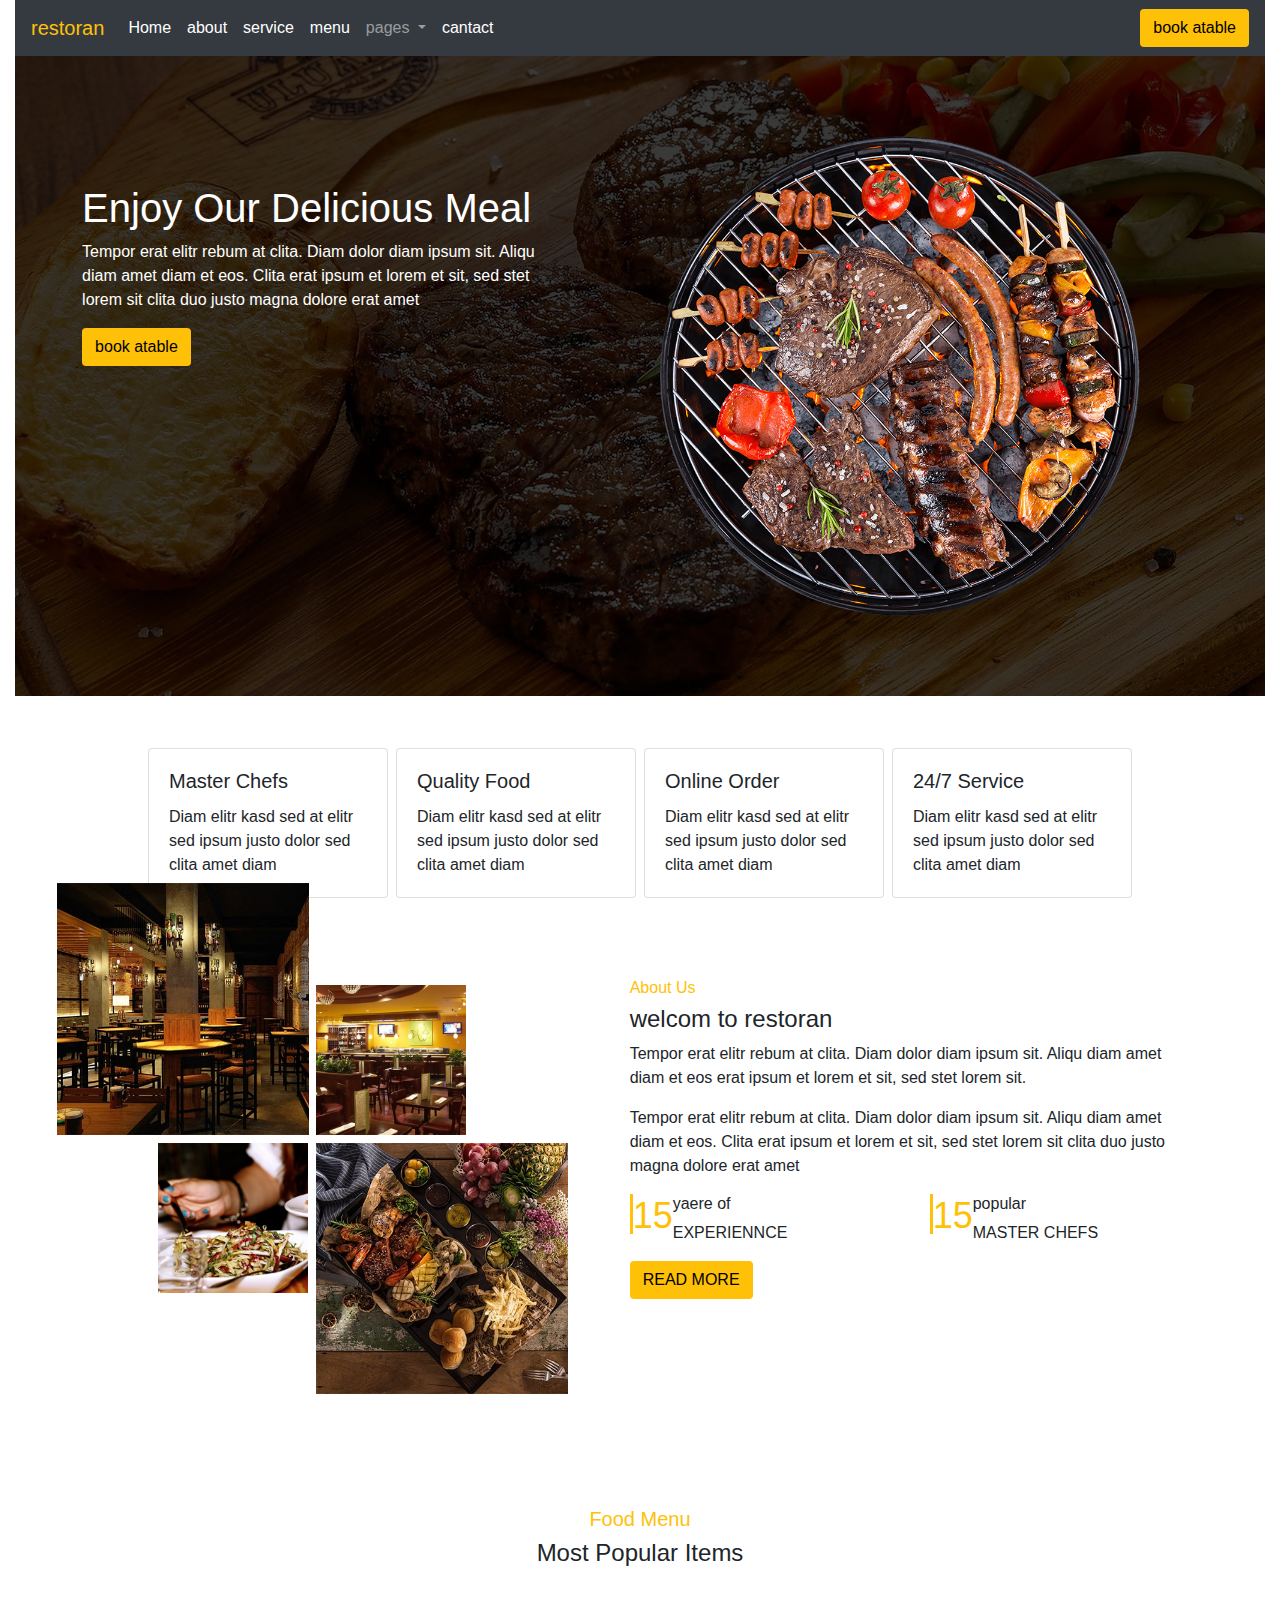
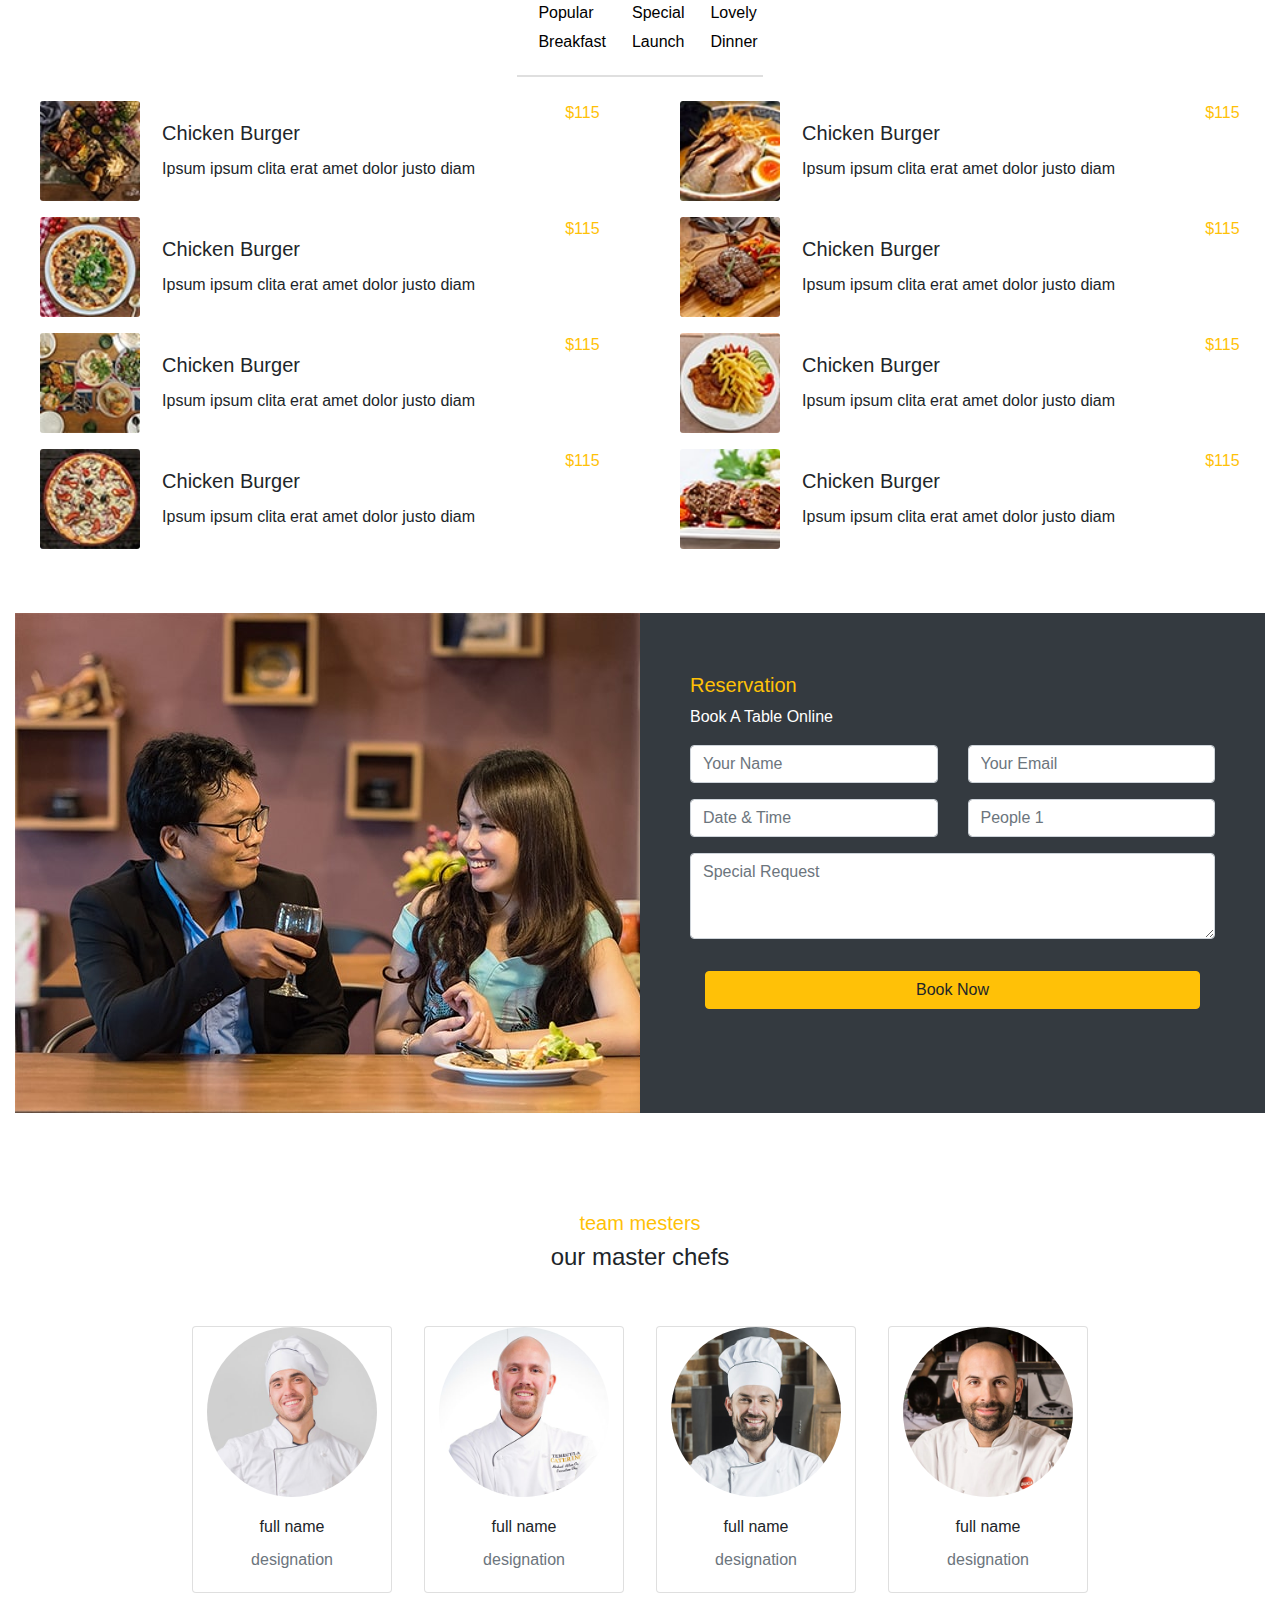
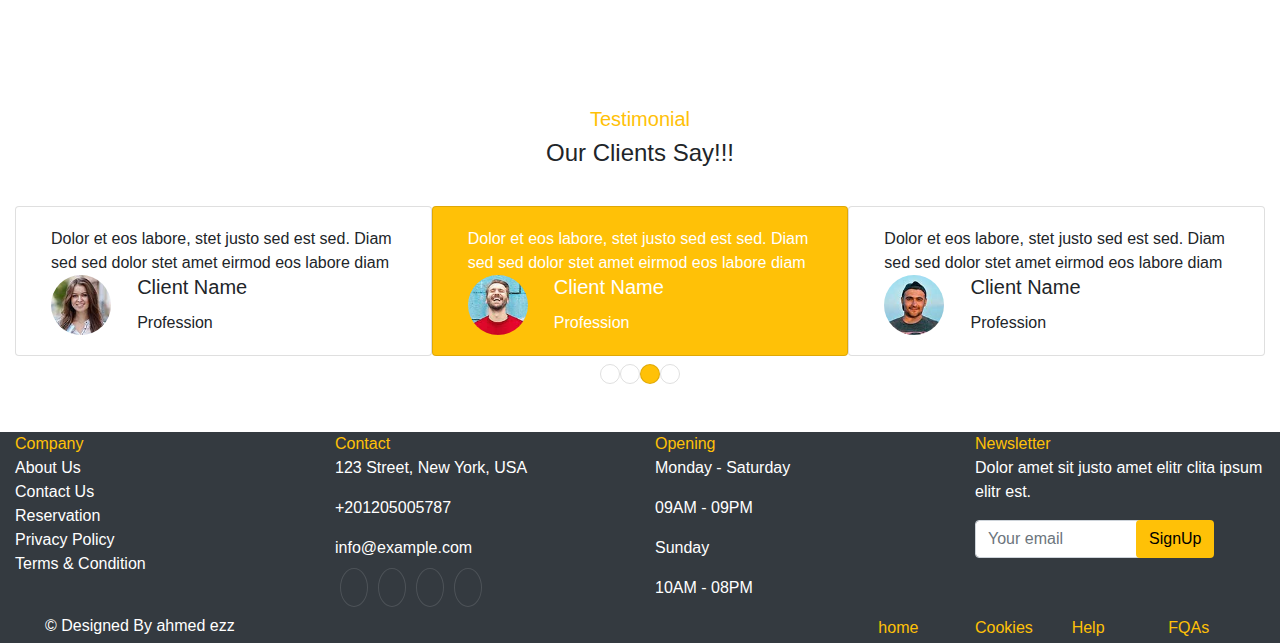
==== index.html @ 98dbb3b8 "Add files via upload" ====
<!DOCTYPE html>
<html lang="en">

<head>
    <meta charset="UTF-8">
    <meta name="viewport" content="width=device-width, initial-scale=1.0">
    <title>Document</title>
    <!-- link css -->
    <link rel="stylesheet" href="./css/bootstrap.css">
    <link rel="stylesheet" href="./css/edit.css">
    <!-- link icon -->
    <link rel="stylesheet" href="https://cdnjs.cloudflare.com/ajax/libs/font-awesome/6.4.2/css/all.min.css"
        integrity="sha512-z3gLpd7yknf1YoNbCzqRKc4qyor8gaKU1qmn+CShxbuBusANI9QpRohGBreCFkKxLhei6S9CQXFEbbKuqLg0DA=="
        crossorigin="anonymous" referrerpolicy="no-referrer" />
</head>

<body>
    <div class=" container">
        <div class="bac">
            <nav class="navbar navbar-expand-lg navbar-dark bg-dark ">
                <a class="navbar-brand text-warning" href="#"><i
                        class="fa-solid fa-utensils text-warning"></i>restoran</a>
                <button class="navbar-toggler" type="button" data-toggle="collapse"
                    data-target="#navbarSupportedContent" aria-controls="navbarSupportedContent" aria-expanded="false"
                    aria-label="Toggle navigation">
                    <span class="navbar-toggler-icon"></span>
                </button>

                <div class="collapse navbar-collapse" id="navbarSupportedContent">
                    <ul class="navbar-nav mr-auto">
                        <li class="nav-item active">
                            <a class="nav-link" href="./index.html">Home <span class="sr-only">(current)</span></a>
                        </li>
                        <li class="nav-item active">
                            <a class="nav-link" href="./html/about.html">about <span
                                    class="sr-only">(current)</span></a>
                        </li>
                        <li class="nav-item active">
                            <a class="nav-link" href="./html/service.html">service <span
                                    class="sr-only">(current)</span></a>
                        </li>
                        <li class="nav-item active ">
                            <a class="nav-link " href="./html/menu.html">menu <span class="sr-only">(current)</span></a>
                        </li>
                        <li class="nav-item dropdown">
                            <a class="nav-link dropdown-toggle" href="#" id="navbarDropdown" role="button"
                                data-toggle="dropdown" aria-haspopup="true" aria-expanded="false">
                                pages
                            </a>
                            <div class="dropdown-menu" aria-labelledby="navbarDropdown">
                                <a class="dropdown-item" href="./html/booking.html">booking</a>
                                <a class="dropdown-item" href="./html/team.html">team</a>
                                <a class="dropdown-item" href="./html/testimonial.html">testimonial</a>
                            </div>
                        </li>
                        <li class="nav-item active">
                            <a class="nav-link" href="./html/cantact.html">cantact <span
                                    class="sr-only">(current)</span></a>
                        </li>
                    </ul>
                    <form class="form-inline">
                        <button class="btn bg-warning" type="button">book atable</button>
                    </form>
                </div>

            </nav>

            <!---------------------------------- home ----------------------->
            <div class="container">
                <div class="row text-white bd-5">
                    <div class="col-5 mt-5">
                        <h1>Enjoy Our Delicious Meal</h1>
                        <p>Tempor erat elitr rebum at clita. Diam dolor diam ipsum sit. Aliqu diam amet diam et eos.
                            Clita erat ipsum et lorem et sit, sed stet lorem sit clita duo justo magna dolore erat amet
                        </p>
                        <form class="form-inline">
                            <button class="btn bg-warning" type="button">book atable</button>
                        </form>
                    </div>
                    <div class="col-6 width">
                        <img src="./img/hero.png"  alt="">
                    </div>
                </div>
            </div>
        </div>
    </div>
    <!---------------------------------- section 2 explore--------------------->
    <div class="container mt-5">
        <div class="row">
            <div class="card  m-1 ho-card" style="width: 15rem;">
                <div class="card-body">
                    <i id="icon" class="fa-solid fa-user-tie "></i>
                    <h5 class="card-title">Master Chefs</h5>
                    <p class="card-text">Diam elitr kasd sed at elitr sed ipsum justo dolor sed clita amet diam</p>
                </div>
            </div>
            <div class="card m-1 ho-card" style="width: 15rem;">
                <div class="card-body">
                    <i id="icon" class="fa-solid fa-utensils "></i>
                    <h5 class="card-title">Quality Food</h5>
                    <p class="card-text">Diam elitr kasd sed at elitr sed ipsum justo dolor sed clita amet diam</p>
                </div>
            </div>
            <div class="card m-1 ho-card" style="width: 15rem;">
                <div class="card-body">
                    <i id="icon" class="fa-solid fa-cart-plus "></i>
                    <h5 class="card-title">Online Order</h5>
                    <p class="card-text">Diam elitr kasd sed at elitr sed ipsum justo dolor sed clita amet diam</p>
                </div>
            </div>
            <div class="card m-1 ho-card" style="width: 15rem;">
                <div class="card-body">
                    <i id="icon" class="fa-solid fa-headset "></i>
                    <h5 class="card-title">24/7 Service</h5>
                    <p class="card-text">Diam elitr kasd sed at elitr sed ipsum justo dolor sed clita amet diam</p>
                </div>
            </div>
        </div>
    </div>
    <!-------------------------------------  section 3 welcome ------------------>
    <div class="container mt-5">
        <div class="row">
            <div class="col-md-5 col-12 row m-2 height">
                <div class="  col-6">
                    <img src="./img/about-1.jpg" class="m-1 i1" alt="">
                </div>
                <div class="col-6">
                    <img src="./img/about-2.jpg" class="m-1 i2" alt="">
                </div>
                <div class="col-6">
                    <img src="./img/about-3.jpg" class="m-1 i3" alt="">
                </div>
                <div class="col-6">
                    <img src="./img/about-4.jpg" class="m-1 i4" alt="">
                </div>
            </div>
            <div class="card col-md-6 col-12 m-2" style="border: none;">
                <div class="card-body">
                    <h6 class="text-warning">About Us</h6>
                    <h4>welcom to <i class="fa-solid fa-utensils text-warning"></i> restoran</h4>
                    <p class="Text-card">Tempor erat elitr rebum at clita. Diam dolor diam ipsum sit. Aliqu diam amet
                        diam et eos erat ipsum et lorem et sit, sed stet lorem sit.</p>
                    <p class="Text-card">Tempor erat elitr rebum at clita. Diam dolor diam ipsum sit. Aliqu diam amet
                        diam et eos. Clita erat ipsum et lorem et sit, sed stet lorem sit clita duo justo magna dolore
                        erat amet</p>

                    <div class="row">
                        <div class="grop col-sm-6 col-12">
                            <div id="lin" class="bg-warning"></div>
                            <h5 class="text-warning" style=" font-size: 2.25rem;">15</h5>
                            <div class="">
                                <h6>yaere of</h6>
                                <p>EXPERIENNCE</p>
                            </div>
                        </div>
                        <div class="grop col-sm-6 col-12">
                            <div id="lin" class="bg-warning"></div>
                            <h5 class="text-warning" style=" font-size: 2.25rem;">15</h5>
                            <div class="">
                                <h6>popular</h6>
                                <p>MASTER CHEFS</p>
                            </div>
                        </div>
                    </div>
                    <form class="form-inline">
                        <button class="btn bg-warning" type="button">READ MORE</button>
                    </form>
                </div>
            </div>
        </div>

    </div>
    <!-- ----------------------section 4 menu ----------------- -->
    <div class="container m-menu">
        <div class="text-center edit4">
            <h5 class="text-warning">Food Menu</h5>
            <h4 class="text">Most Popular Items</h4>
        </div>
        <div class="row">
            <a href="#" class="cardd">
                <i class="fa-solid fa-mug-saucer text-warning " id="icon"></i>
                <div class="ml-3">
                    <h6>
                        Popular</h6>
                    <p>Breakfast</p>
                </div>
            </a>
            <a href="#" class="cardd">
                <i class="fa-solid fa-burger text-warning" id="icon"></i></i>
                <div class="ml-3">
                    <h6>
                        Special</h6>
                    <p>Launch</p>
                </div>
            </a>
            <a href="#" class="cardd">
                <div><i class="fa-solid fa-utensils text-warning" id="icon"></i></div>
                <div class="ml-3">
                    <h6>
                        Lovely</h6>
                    <p>Dinner</p>
                </div>
            </a>
        </div>
        <div class="mt-4 non row">
            <div class="card mb-3 col-lg-6 col-12" id="cinter">
                <div class="row no-gutters">
                    <div class="col-md-2 col-12" id="cinter">
                        <img class="card-img" src="./img/menu-1.jpg" alt="">
                    </div>
                    <div class="col-md-7 col-12" id="cinter">
                        <div class="card-body" id="cinter">
                            <h5 class="card-title">Chicken Burger</h5>
                            <p class="card-text">Ipsum ipsum clita erat amet dolor justo diam</p>
                        </div>
                    </div>
                    <div class="col-md-2 col-12" id="cinter">
                        <p class="text-warning end">$115</p>
                    </div>
                </div>
            </div>
            <div class="card mb-3 col-lg-6 col-12" id="cinter">
                <div class="row no-gutters">
                    <div class="col-md-2 col-12" id="cinter">
                        <img class="card-img" src="./img/menu-2.jpg" alt="">
                    </div>
                    <div class="col-md-7 col-12" id="cinter">
                        <div class="card-body" id="cinter">
                            <h5 class="card-title">Chicken Burger</h5>
                            <p class="card-text">Ipsum ipsum clita erat amet dolor justo diam</p>
                        </div>
                    </div>
                    <div class="col-md-2 col-12" id="cinter">
                        <p class="text-warning end">$115</p>
                    </div>
                </div>
            </div>
            <div class="card mb-3 col-lg-6 col-12" id="cinter">
                <div class="row no-gutters">
                    <div class="col-md-2 col-12" id="cinter">
                        <img class="card-img" src="./img/menu-3.jpg" alt="">
                    </div>
                    <div class="col-md-7 col-12" id="cinter">
                        <div class="card-body" id="cinter">
                            <h5 class="card-title">Chicken Burger</h5>
                            <p class="card-text">Ipsum ipsum clita erat amet dolor justo diam</p>
                        </div>
                    </div>
                    <div class="col-2" id="cinter">
                        <p class="text-warning end">$115</p>
                    </div>
                </div>
            </div>
            <div class="card mb-3 col-lg-6 col-12" id="cinter">
                <div class="row no-gutters">
                    <div class="col-md-2 col-12" id="cinter">
                        <img class="card-img" src="./img/menu-4.jpg" alt="">
                    </div>
                    <div class="col-md-7 col-12" id="cinter">
                        <div class="card-body" id="cinter">
                            <h5 class="card-title">Chicken Burger</h5>
                            <p class="card-text">Ipsum ipsum clita erat amet dolor justo diam</p>
                        </div>
                    </div>
                    <div class="col-md-2 col-122" id="cinter">
                        <p class="text-warning end">$115</p>
                    </div>
                </div>
            </div>
            <div class="card mb-3 col-lg-6 col-12" id="cinter">
                <div class="row no-gutters">
                    <div class="col-md-2 col-12" id="cinter">
                        <img class="card-img" src="./img/menu-5.jpg" alt="">
                    </div>
                    <div class="col-md-7 col-12" id="cinter">
                        <div class="card-body" id="cinter">
                            <h5 class="card-title">Chicken Burger</h5>
                            <p class="card-text">Ipsum ipsum clita erat amet dolor justo diam</p>
                        </div>
                    </div>
                    <div class="col-md-2 col-12" id="cinter">
                        <p class="text-warning end">$115</p>
                    </div>
                </div>
            </div>
            <div class="card mb-3 col-lg-6 col-12" id="cinter">
                <div class="row no-gutters">
                    <div class="col-md-2 col-12" id="cinter">
                        <img class="card-img" src="./img/menu-6.jpg" alt="">
                    </div>
                    <div class="col-md-7 col-12" id="cinter">
                        <div class="card-body" id="cinter">
                            <h5 class="card-title">Chicken Burger</h5>
                            <p class="card-text">Ipsum ipsum clita erat amet dolor justo diam</p>
                        </div>
                    </div>
                    <div class="col-md-2 col-12" id="cinter">
                        <p class="text-warning end">$115</p>
                    </div>
                </div>
            </div>
            <div class="card mb-3 col-lg-6 col-12" id="cinter">
                <div class="row no-gutters">
                    <div class="col-md-2 col-12" id="cinter">
                        <img class="card-img" src="./img/menu-7.jpg" alt="">
                    </div>
                    <div class="col-md-7 col-12" id="cinter">
                        <div class="card-body" id="cinter">
                            <h5 class="card-title">Chicken Burger</h5>
                            <p class="card-text">Ipsum ipsum clita erat amet dolor justo diam</p>
                        </div>
                    </div>
                    <div class="col-md-2 col-12" id="cinter">
                        <p class="text-warning end">$115</p>
                    </div>
                </div>
            </div>
            <div class="card mb-3 col-lg-6 col-12" id="cinter">
                <div class="row no-gutters">
                    <div class="col-md-2 col-12" id="cinter">
                        <img class="card-img" src="./img/menu-8.jpg" alt="">
                    </div>
                    <div class="col-md-7 col-12" id="cinter">
                        <div class="card-body" id="cinter">
                            <h5 class="card-title">Chicken Burger</h5>
                            <p class="card-text">Ipsum ipsum clita erat amet dolor justo diam</p>
                        </div>
                    </div>
                    <div class="col-md-2 col-12" id="cinter">
                        <p class="text-warning card-text end">$115</p>
                    </div>
                </div>
            </div>

        </div>
    </div>
    <!-- -------------cection 5 form------------------- -->
    <div class="container mt-5">
        <div class="card   row non mt-5">
            <div class="row col-12 no-gutters">
                <div class="col-md-6 ">
                    <img class="" src="./img/video.jpg" alt="">
                </div>
                <form class="col-md-6 bg-dark  ">
                    <div class="container pad">
                        <div class="text">
                            <h5 class="text-warning">Reservation</h5>
                            <p class="text-white">Book A Table Online</p>
                        </div>
                        <div class="row mt-3">
                            <div class="col">
                                <input type="text" class="form-control" placeholder="Your Name ">
                            </div>
                            <div class="col">
                                <input type="text" class="form-control" placeholder="Your Email">
                            </div>
                        </div>
                        <div class="row mt-3">
                            <div class="col">
                                <input type="text" class="form-control" placeholder="Date & Time">
                            </div>
                            <div class="col">
                                <input type="text" class="form-control" placeholder="People 1">
                            </div>
                        </div>
                        <div class="form-group mt-3">
                            <textarea class="form-control" id="exampleFormControlTextarea1" rows="3"
                                placeholder="Special Request"></textarea>
                        </div>
                        <div class="btn-group col mt-3" role="group" aria-label="Basic example">
                            <button type="button" class="btn btn-warning bg-warning">Book Now</button>
                        </div>
                    </div>
                </form>
            </div>
        </div>
    </div>
    <!-- --------------------section 6 shefs------------------------------ -->
    <div class="container mt-5">
        <div class="row">
            <div class="text-center edit4 col-12">
                <h5 class="text text-warning">team mesters</h5>
                <h4 class="text">our master chefs</h4>
            </div>
            <div class="card text-center m-3 idet-card-team ">
                <img class="card-img-top" src="./img/team-1.jpg" alt="Card image cap">
                <div class="card-body">
                    <h6 class="card-title">full name</h6>
                    <p class="card-text text-secondary">designation</p>
                </div>
                <div class="card-icon">
                    <i class="fa-brands fa-facebook-f"></i>
                    <i class="fa-brands fa-twitter"></i>
                    <i class="fa-brands fa-instagram"></i>
                </div>
            </div>
            <div class="card text-center m-3 idet-card-team">
                <img class="card-img-top" src="./img/team-2.jpg" alt="Card image cap">
                <div class="card-body">
                    <h6 class="card-title">full name </h6>
                    <p class="card-text text-secondary">
                        designation</p>
                </div>
                <div class="card-icon">
                    <i class="fa-brands fa-facebook-f"></i>
                    <i class="fa-brands fa-twitter"></i>
                    <i class="fa-brands fa-instagram"></i>
                </div>
            </div>
            <div class="card text-center m-3 idet-card-team">
                <img class="card-img-top" src="./img/team-3.jpg" alt="Card image cap">
                <div class="card-body">
                    <h6 class="card-title">full name</h6>
                    <p class="card-text text-secondary">
                        designation</p>
                </div>
                <div class="card-icon">
                    <i class="fa-brands fa-facebook-f"></i>
                    <i class="fa-brands fa-twitter"></i>
                    <i class="fa-brands fa-instagram"></i>
                </div>
            </div>
            <div class="card text-center m-3 idet-card-team">
                <img class="card-img-top" src="./img/team-4.jpg" alt="Card image cap">
                <div class="card-body">
                    <h6 class="card-title">full name</h6>
                    <p class="card-text text-secondary">designation</p>
                </div>
                <div class="card-icon">
                    <i class="fa-brands fa-facebook-f"></i>
                    <i class="fa-brands fa-twitter"></i>
                    <i class="fa-brands fa-instagram"></i>
                </div>
            </div>
        </div>
    </div>
    <!--------------------------- section 7 cuots-------------------- -->
    <div class="container mt-5">
        <div class="row">
            <div class="text-center edit4 col-12">
                <h5 class="text text-warning">Testimonial</h5>
                <h4 class="text">Our Clients Say!!!</h4>
            </div>
            <div class="row col-12">
                <div class="card col-sm-4 col-12 ">
                    <div class="card-body ">
                        <div class="text-warning " id="icon">
                            <i class="fa-solid fa-quote-left"></i>
                        </div>
                        <div class="">
                            <p class="card-text">Dolor et eos labore, stet justo sed est sed. Diam sed sed dolor stet
                                amet eirmod eos labore diam</p>
                        </div>
                        <div class="row no-gutters ">
                            <div class="col-md-3">
                                <img class="card-img-testimonial" src="./img/testimonial-1.jpg" alt="">
                            </div>
                            <div class="col-md-9 ">
                                <div class="">
                                    <h5 class="card-title">Client Name</h5>
                                    <p class="card-text">Profession</p>
                                </div>
                            </div>
                        </div>
                    </div>
                </div>
                <div class="card col-sm-4 col-12   bg-warning text-white">
                    <div class="card-body ">
                        <div class="text-white" id="icon">
                            <i class="fa-solid fa-quote-left"></i>
                        </div>
                        <div class="">
                            <p class="card-text">Dolor et eos labore, stet justo sed est sed. Diam sed sed dolor stet
                                amet eirmod eos labore diam</p>
                        </div>
                        <div class="row no-gutters ">
                            <div class="col-md-3">
                                <img class="card-img-testimonial" src="./img/testimonial-2.jpg" alt="">
                            </div>
                            <div class="col-md-9 ">
                                <div class="">
                                    <h5 class="card-title">Client Name</h5>
                                    <p class="card-text">Profession</p>
                                </div>
                            </div>
                        </div>
                    </div>
                </div>
                <div class="card col-sm-4 col-12 ">
                    <div class="card-body ">
                        <div class="text-warning  " id="icon">
                            <i class="fa-solid fa-quote-left"></i>
                        </div>
                        <div class="">
                            <p class="card-text">Dolor et eos labore, stet justo sed est sed. Diam sed sed dolor stet
                                amet eirmod eos labore diam</p>
                        </div>
                        <div class="row no-gutters ">
                            <div class="col-md-3">
                                <img class="card-img-testimonial" src="./img/testimonial-3.jpg" alt="">
                            </div>
                            <div class="col-md-9 ">
                                <div class="">
                                    <h5 class="card-title">Client Name</h5>
                                    <p class="card-text">Profession</p>
                                </div>
                            </div>
                        </div>
                    </div>
                </div>
            </div>
        </div>
        <div class="row mt-2">
            <div id="circle"></div>
            <div id="circle"></div>
            <div class="bg-warning" id="circle"></div>
            <div id="circle"></div>
        </div>
    </div>
    <!-- ---------------------------SECTION 8 final------------------- -->
    <div class="container mt-5">
        <div class="row bg-dark text-white">
            <div class="text col-lg-3 col-md-6">
                <div class="title text-warning">Company </div>
                <ul class="text-white non">
                    <li> <a href="#" class="text-white"><i class="fa-solid fa-chevron-right"></i> About Us</a></li>
                    <li> <a href="#" class="text-white"><i class="fa-solid fa-chevron-right"></i> Contact Us</a></li>
                    <li> <a href="#" class="text-white"><i class="fa-solid fa-chevron-right"></i> Reservation</a></li>
                    <li> <a href="#" class="text-white"><i class="fa-solid fa-chevron-right"></i> Privacy Policy</a>
                    </li>
                    <li> <a href="#" class="text-white"><i class="fa-solid fa-chevron-right"></i> Terms & Condition</a>
                    </li>
                </ul>
            </div>
            <div class="text col-lg-3 col-md-6">
                <div class="title text-warning">Contact</div>
                <div class="text">
                    <p><i class="fa fa-map-marker-alt me-3"></i>
                        123 Street, New York, USA</p>
                    <p><i class="fa fa-phone-alt me-3"></i>
                        +201205005787</p>
                    <p><i class="fa fa-envelope me-3"></i>
                        info@example.com</p>
                    <div class=" ">
                        <a href="#" class=" a122"><i class="fa-brands fa-twitter"></i></a>
                        <a href="#" class=" a122"><i class="fa-brands fa-facebook-f"></i></a>
                        <a href="#" class=" a122"><i class="fa-brands fa-youtube"></i></a>
                        <a href="#" class=" a122"><i class="fa-brands fa-linkedin"></i></a>
                    </div>
                </div>
            </div>
            <div class="text col-lg-3 col-md-6">
                <div class="title text-warning">Opening</div>
                <div class="text">
                    <p>Monday - Saturday</p>
                    <p>09AM - 09PM</p>
                    <p>Sunday</p>
                    <p>10AM - 08PM</p>
                </div>
            </div>
            <div class="text col-lg-3 col-md-6">
                <div class="title text-warning">Newsletter</div>
                <div class="text">
                    <p>Dolor amet sit justo amet elitr clita ipsum elitr est.</p>
                    <form class="form-inline my-2 my-lg-0">
                        <input class="form-control mr-sm-2" type="search" placeholder="Your email" aria-label="Search">
                        <button class="btn bg-warning my-2 my-sm-0" type="submit"
                            style="    margin-left: -80px;">SignUp</button>
                    </form>
                </div>
            </div>
            <div class="col-12 row">
                <div class="col-8">
                    <h6>© Designed By ahmed ezz</h6>
                </div>
                <div class="col-4 row">
                    <a href="#" class="col-3 text-warning">home</a>
                    <a href="#" class="col-3 text-warning"> Cookies</a>
                    <a href="#" class="col-3 text-warning">Help</a>
                    <a href="#" class="col-3 text-warning">FQAs</a>
                </div>
            </div>
        </div>
    </div>






    <script src="./js/cdnjs.cloudflare.com_ajax_libs_popper.js_1.11.0_umd_popper.min.js"></script>
    <script src="./js/code.jquery.com_jquery-3.7.0.min.js"></script>
    <script src="./js/bootstrap.js"></script>
</body>

</html>
---- css/edit.css ----
* {
    margin: 0;
    padding: 0;
}

#row {
    max-width: 1240px;
    margin: 0 auto;
    padding: 30px 0;
}

.bac {
    background-image: linear-gradient(#000000c5, #000000c5), url(../img/bg-hero.jpg);
}

.container {
    max-width: 1350px;
}

/* -------------------------home------------------------------ */
.carousel-caption {
    left: 6%;
    top: 20%;
}

.bd-5 {
    padding: 80px 0 ;
}

.width img {
    width: 30rem;
}

@media (max-width:1030px) {
    .width img {
        width: 100%;
    }
}

.bd-5 .col-6 {
    display: grid;
    justify-items: center;

}

.bd-5 .col-6 img {
    animation-name: rotet;
    animation-duration: 9s;
    animation-timing-function: linear;
    animation-iteration-count: infinite;
}

@keyframes rotet {
    0% {
        rotate: 0;
    }

    100% {
        rotate: 360deg;
    }
}

/* -----------------------------cection 2----------------------- */
.row {
    justify-content: center;
}

#icon {
    font-size: 40px;
    color: #ffc107;
}

.row .ho-card:hover {
    color: #fff;
    background-color: #ffc107;
}

.row .ho-card .card-body:hover #icon {
    color: #fff;
}

/* ------------------------cection 3----------------------- */


.i1 {

    width: 100%;
    position: absolute;
    bottom: 0;
    left: -7px;
}

.i2 {
    width: 150px;
    bottom: 0;
    left: 0;
    position: absolute;
}

.i3 {
    width: 150px;
    right: 0;
    position: absolute;
}

.i4 {
    position: absolute;
    width: 100%;
    left: 0;
}

.row .card .grop {
    display: flex;
}

#lin {
    width: 3px;
    height: 40px;
}
@media(max-width:767px) {
    .height {
        height: 40rem;
        ;
    }
}

@media(max-width:580px) {
    .height {
        height: 30rem;
        ;
    }
}

@media(max-width:300px) {
    .height {
        height: 15rem;
        ;
    }
    .i2 {
        width: 100px;
    }
    
    .i3 {
        width: 100px;
    }
}
/*-------------------------- cection 4 ----------------------------*/
.m-menu {
    margin-top: 180px;
}

.edit4 {
    margin: 50px 0 30px 0;
}

.cardd {
    display: flex;
    border-bottom: 2px solid rgba(0, 0, 0, 0.125);
    padding: 5px;
    color: #000000;
    text-decoration: none;
    background-color: transparent;
}

.cardd:hover {
    border-bottom: 2px solid #ffc107;
    text-decoration: none;
    color: #000000;
}

.card-img {
    width: 100px;
}

.non>div {
    border: none;
}

.end {
    text-align: end;
}
@media(max-width:766px){
  #cinter{
    display: grid;
    justify-items: center;
    text-align: center;
  } 
}
/* --------------------------------cection 5-------------------- */
.non {
    border: none;
}

.pad {
    padding: 60px 50px 10px;
}

.btn-group button {
    width: 100%;
}

@media(max-width:735px) {
    .no-gutters .col-md-6 img {
        width: 100%;
    }
}

/* -----------------------section 6----------------------------- */
#line {
    width: 60px;
    height: 2px;
    background-color: #ffc107;
}

.idet-card-team {
    align-items: center;
    width: 200px;
}

.idet-card-team img {
    width: 170px;
    border-radius: 50%;
}

.idet-card-team .card-icon {
    display: none;
}

.idet-card-team:hover div {
    display: block;
}

.idet-card-team .card-icon i {

    background-color: #ffc107;
    padding: 7px;
    border-radius: 30px 30px 0 0;
    margin: 0 3px;
    color: white;
}

/*-------------------------section 7----------------  */
.card-img-testimonial {
    width: 60px;
    border-radius: 50%;
}

#circle {
    width: 20px;
    height: 20px;
    border: 1px solid rgba(0, 0, 0, 0.125);
    border-radius: 50%;
}

/* ------------------------------SECTION 8 final--------------- */
.non {
    list-style: none;
}

.a122 {
    margin: 0 5px;
    color: #fff;
    padding: 10px 13px;
    border: 1px solid rgba(255, 255, 255, 0.125);
    border-radius: 50%;
}

.a122:hover {
    color: #ffc107;
    background-color: #fff;
}
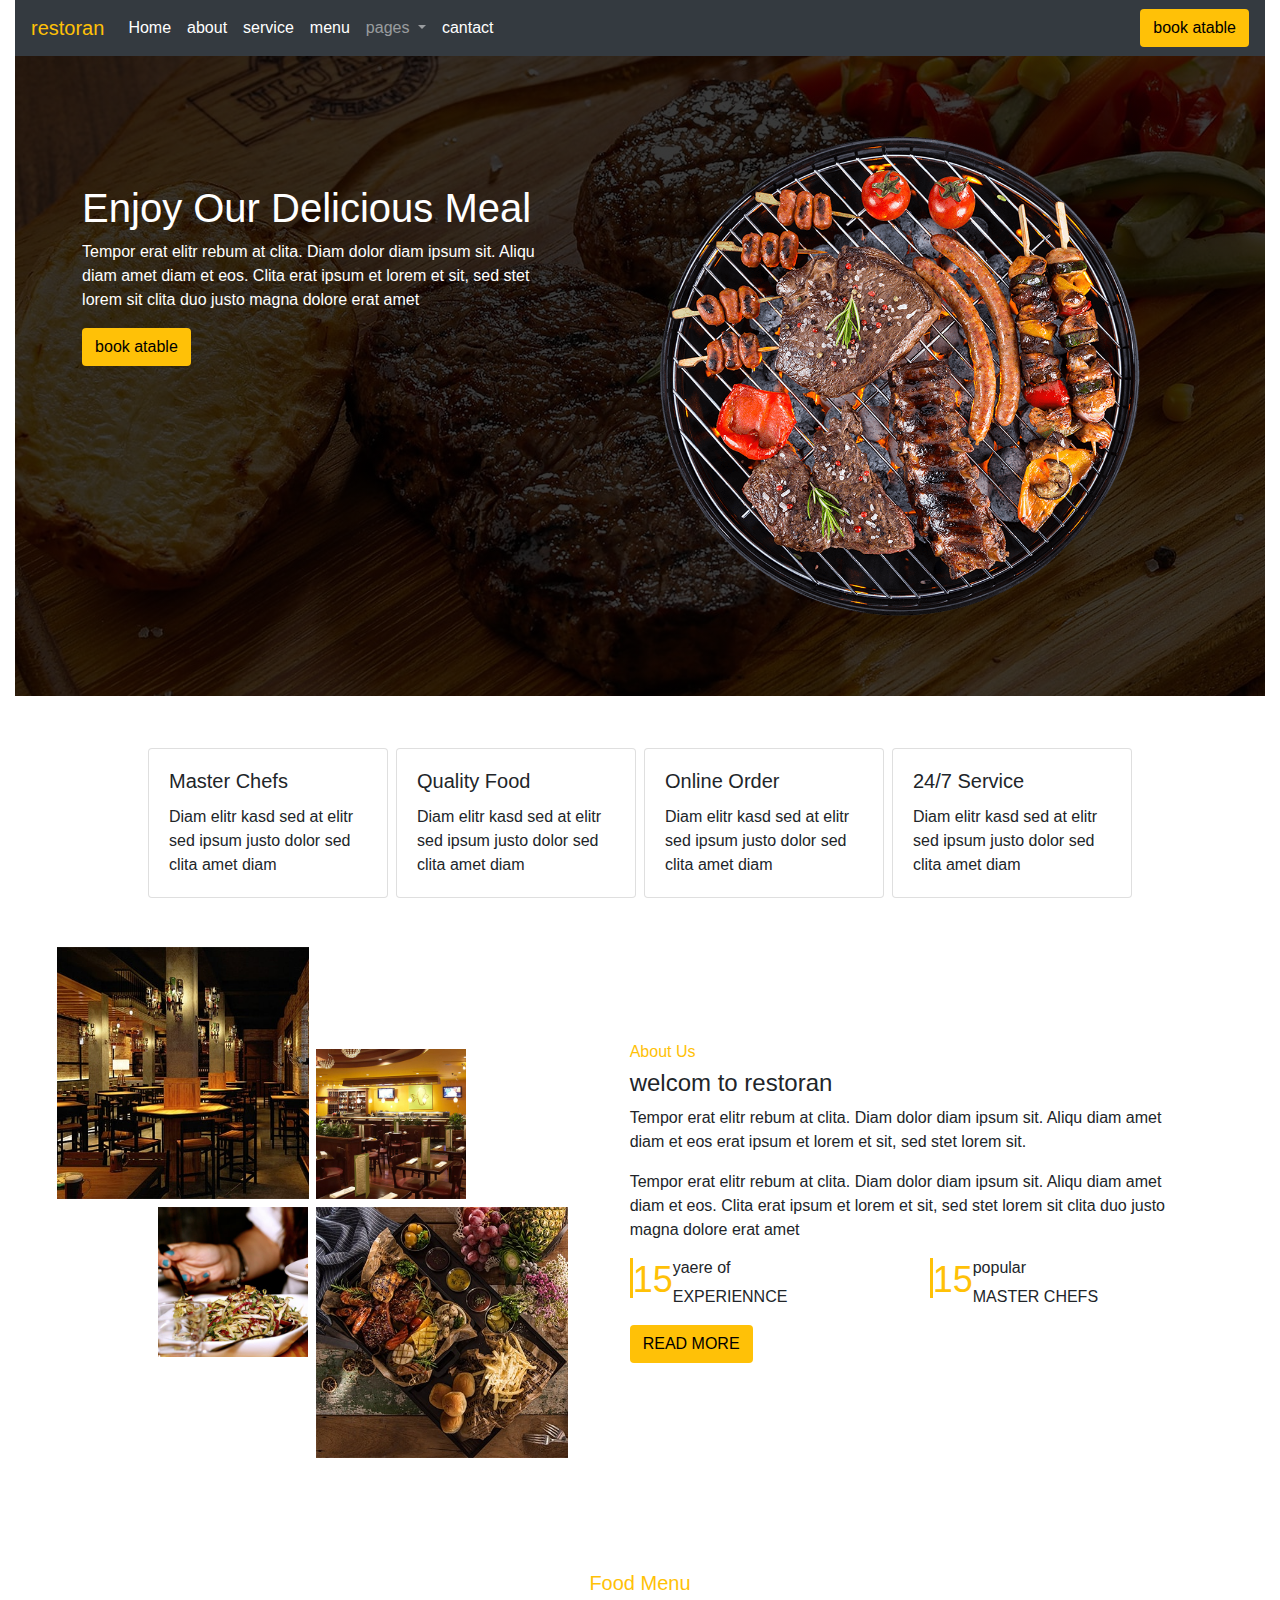
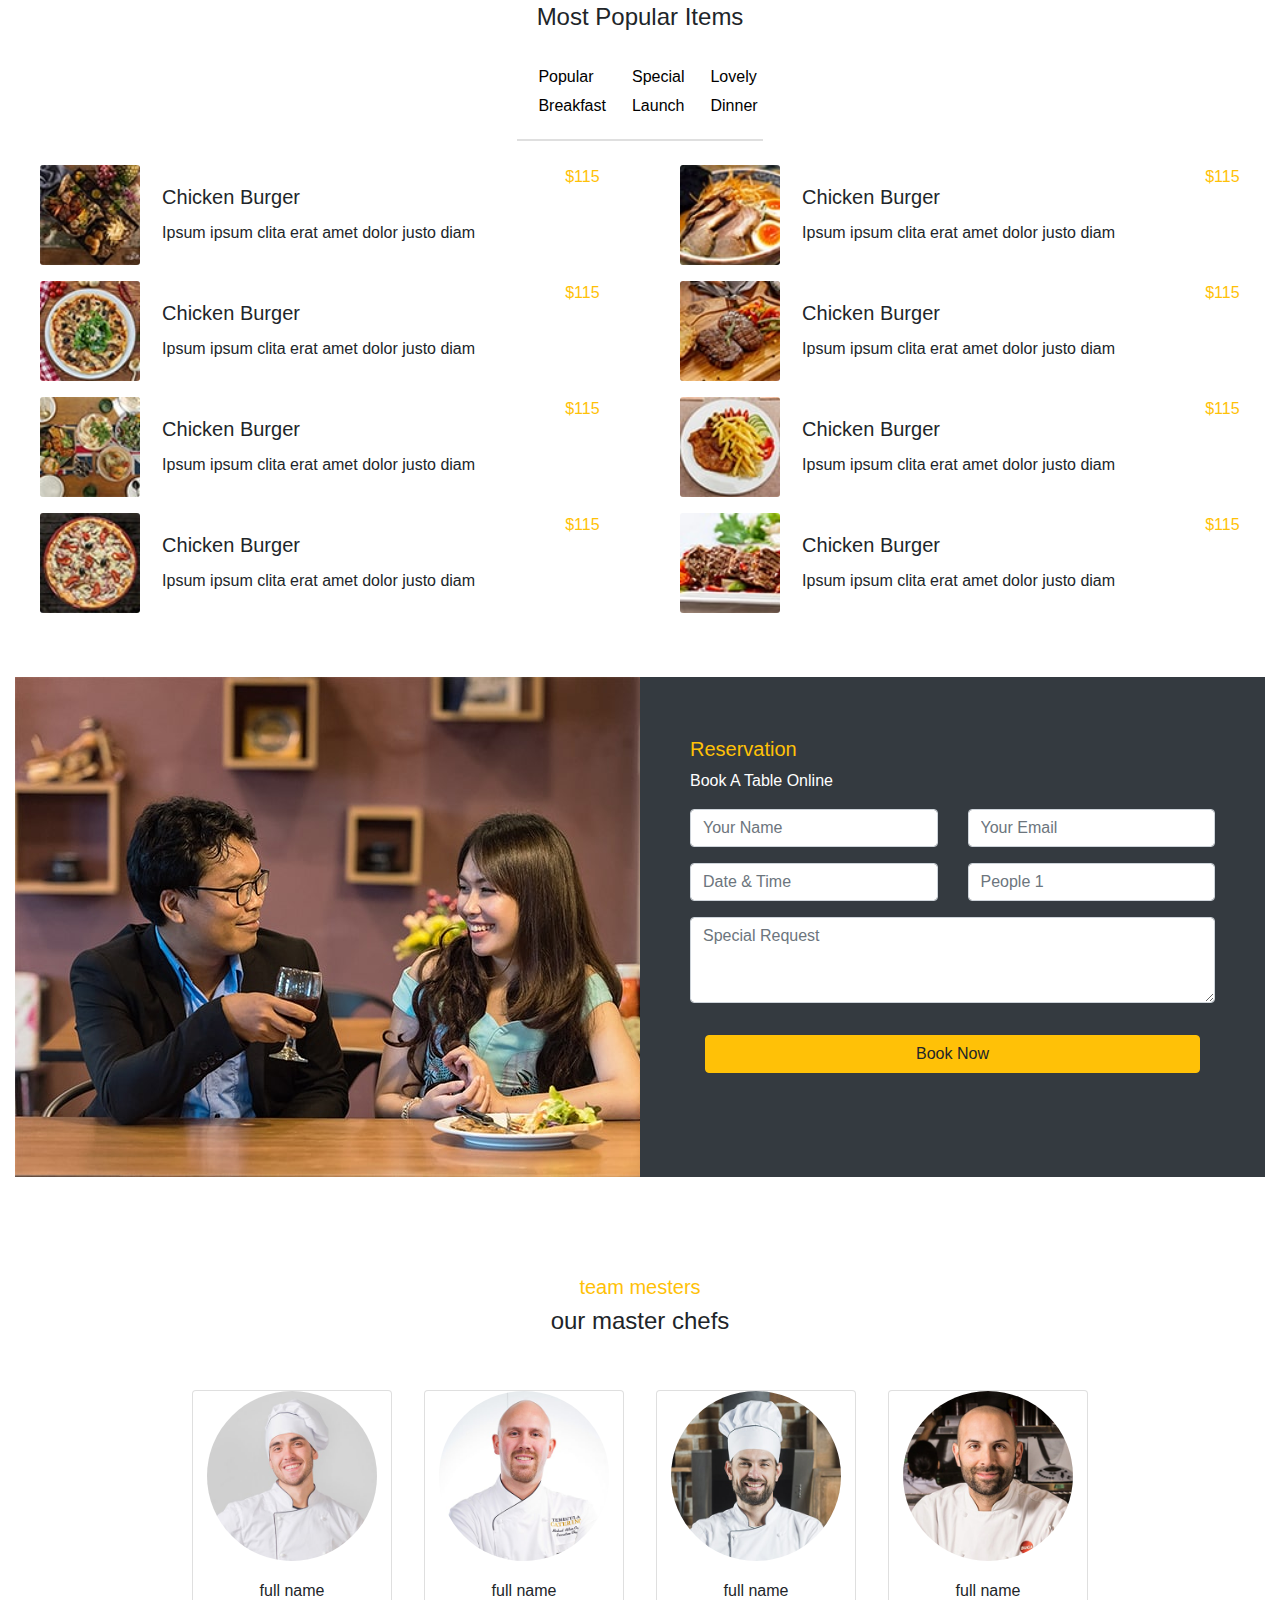
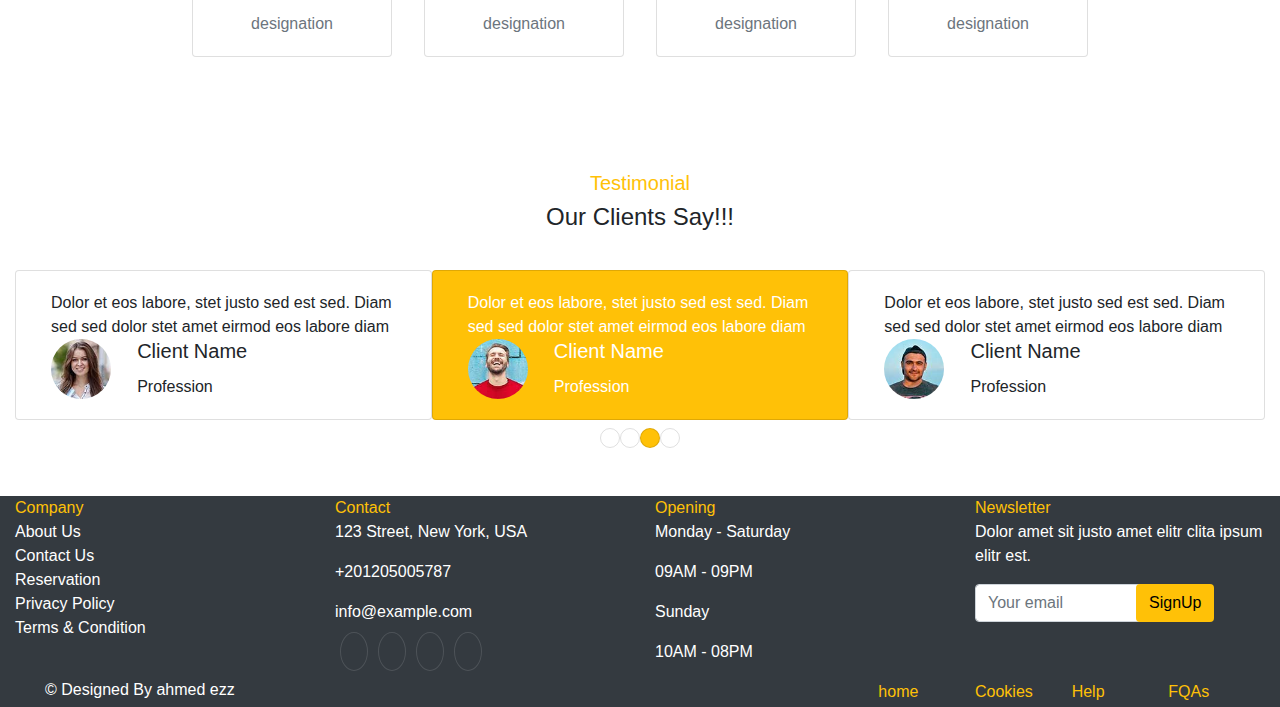
==== commit 98a63521: "Add files via upload" ====
--- a/index.html
+++ b/index.html
@@ -68,7 +68,7 @@
             <!---------------------------------- home ----------------------->
             <div class="container">
                 <div class="row text-white bd-5">
-                    <div class="col-5 mt-5">
+                    <div class="col-12 col-sm-5 mt-5">
                         <h1>Enjoy Our Delicious Meal</h1>
                         <p>Tempor erat elitr rebum at clita. Diam dolor diam ipsum sit. Aliqu diam amet diam et eos.
                             Clita erat ipsum et lorem et sit, sed stet lorem sit clita duo justo magna dolore erat amet
@@ -118,7 +118,7 @@
         </div>
     </div>
     <!-------------------------------------  section 3 welcome ------------------>
-    <div class="container mt-5">
+    <div class="container mm-9">
         <div class="row">
             <div class="col-md-5 col-12 row m-2 height">
                 <div class="  col-6">
--- a/css/edit.css
+++ b/css/edit.css
@@ -37,6 +37,11 @@
     }
 }
 
+@media (max-width:600px) {
+    .width img {
+       display: none;
+    }
+}
 .bd-5 .col-6 {
     display: grid;
     justify-items: center;
@@ -81,7 +86,9 @@
 
 /* ------------------------cection 3----------------------- */
 
-
+.mm-9{
+    margin-top: 7rem;
+}
 .i1 {
 
     width: 100%;
